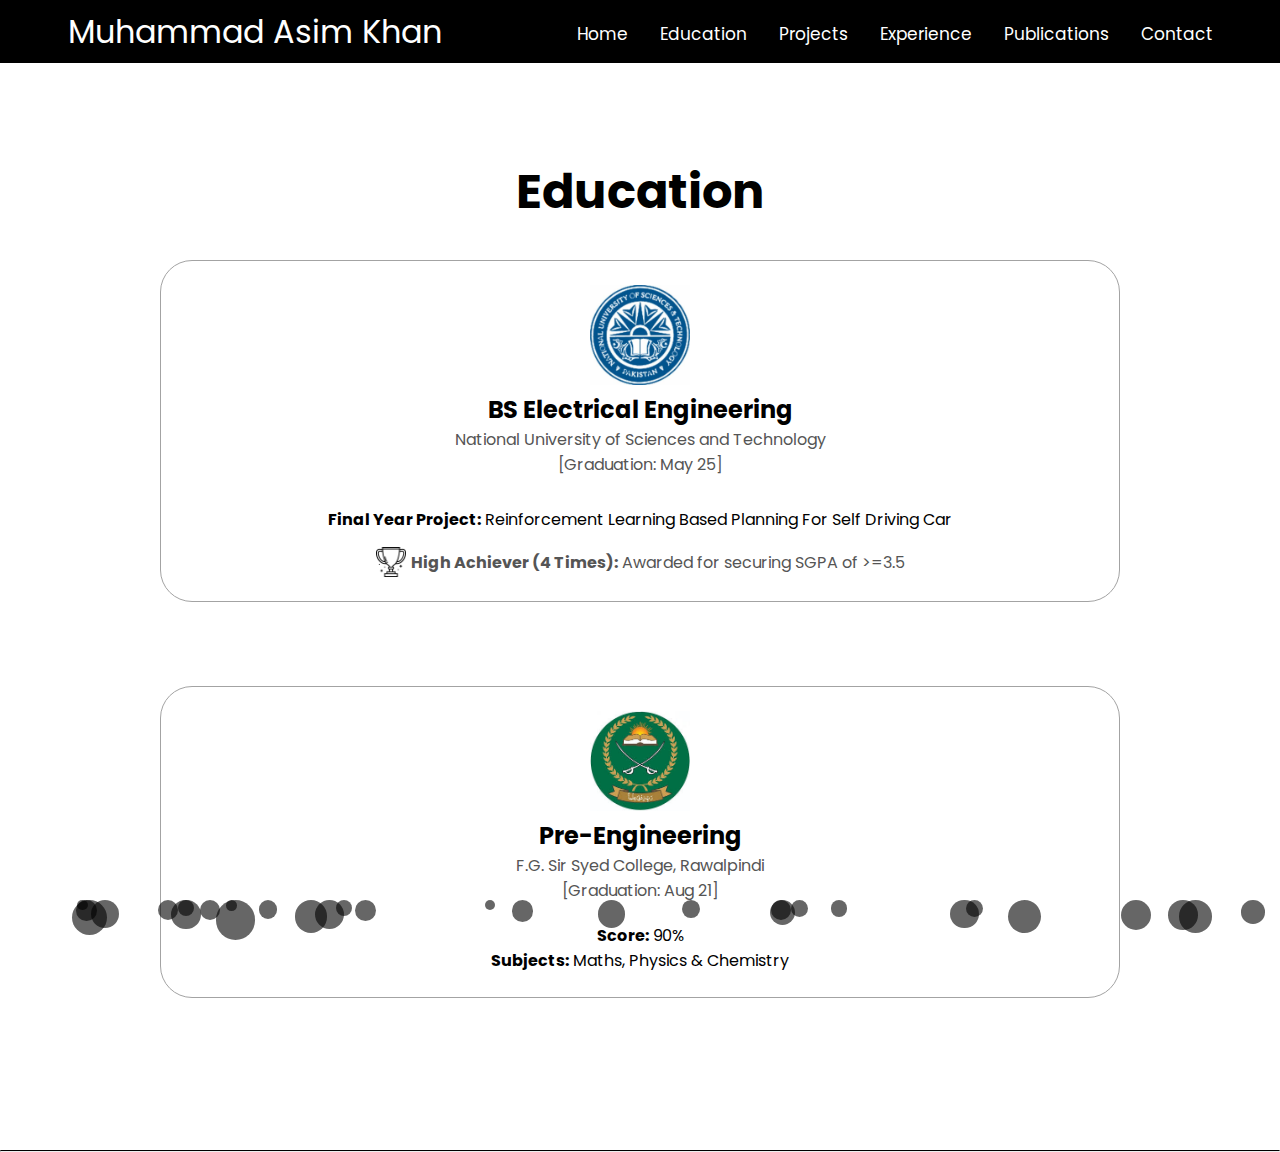
==== education.html @ e529ae90 "Initial Commit" ====
<!DOCTYPE html>
<html lang="en">
  <head>
    <meta charset="UTF-8" />
    <meta http-equiv="X-UA-Compatible" content="IE=edge" />
    <meta name="viewport" content="width=device-width, initial-scale=1.0" />
    <title>Muhammad Asim Khan</title>
    <link rel="stylesheet" href="assets/css/style.css" />
    <link rel="stylesheet" href="assets/css/mediaqueries.css" />
    <link rel="icon" type="image/png" href="assets/images/logo.png">
  </head>
<!-- ########################################################################        BODY         ################################################################################# -->
  <body>
    <nav id="desktop-nav" style="background-color: black; color: white; position: fixed; top: 0; width: 100%; z-index: 100; height: 7vh;">
      <div class="logo">Muhammad Asim Khan</div>
      <div>
        <ul class="nav-links">
          <li><a href="index.html" style="color: white; font-weight: normal; font-size: 17px;" 
            onmouseover="this.style.fontWeight='bold'; this.style.fontSize='20px'" 
            onmouseout="this.style.fontWeight='normal'; this.style.fontSize='17px'">Home</a></li>
          
          <li><a href="education.html" style="color: white; font-weight: normal; font-size: 17px;" 
            onmouseover="this.style.fontWeight='bold'; this.style.fontSize='20px'" 
            onmouseout="this.style.fontWeight='normal'; this.style.fontSize='17px'">Education</a></li>
          
          <li><a href="projects.html" style="color: white; font-weight: normal; font-size: 17px;" 
            onmouseover="this.style.fontWeight='bold'; this.style.fontSize='20px'" 
            onmouseout="this.style.fontWeight='normal'; this.style.fontSize='17px'">Projects</a></li>
          
          <li><a href="experience.html" style="color: white; font-weight: normal; font-size: 17px;" 
            onmouseover="this.style.fontWeight='bold'; this.style.fontSize='20px'" 
            onmouseout="this.style.fontWeight='normal'; this.style.fontSize='17px'">Experience</a></li>
          
          <li><a href="publications.html" style="color: white; font-weight: normal; font-size: 17px;" 
            onmouseover="this.style.fontWeight='bold'; this.style.fontSize='20px'" 
            onmouseout="this.style.fontWeight='normal'; this.style.fontSize='17px'">Publications</a></li>
          
          <li><a href="contact.html" style="color: white; font-weight: normal; font-size: 17px;" 
            onmouseover="this.style.fontWeight='bold'; this.style.fontSize='20px'" 
            onmouseout="this.style.fontWeight='normal'; this.style.fontSize='17px'">Contact</a></li>
        </ul> 
      </div>
    </nav>
    <nav id="hamburger-nav" style="background-color: black; color: white; position: fixed; top: 0; width: 100%; z-index: 1000; height: 7vh;">
      <div class="logo" style="font-size: medium;">Muhammad Asim Khan</div>
      <div class="hamburger-menu">
        <div class="hamburger-icon" onclick="toggleMenu()">
          <span style="background-color: white;"></span>
          <span style="background-color: white;"></span>
          <span style="background-color: white;"></span>
        </div>
        <div class="menu-links">
          <li><a href="index.html" onclick="toggleMenu()" style="color: black; font-size: medium;">Home</a></li>
          <li><a href="education.html" onclick="toggleMenu()" style="color: black; font-size: medium;">Education</a></li>
          <li><a href="projects.html" onclick="toggleMenu()" style="color: black; font-size: medium;">Projects</a></li>
          <li><a href="experience.html" onclick="toggleMenu()" style="color: black; font-size: medium;">Experience</a></li>
          <li><a href="publications.html" onclick="toggleMenu()" style="color: black; font-size: medium;">Publications</a></li>
          <li><a href="contact.html" onclick="toggleMenu()" style="color: black; font-size: medium;">Contact</a></li>
        </div>
      </div>
    </nav>
    <!-- <div id="news-bar" style="background-color: lightgrey; color: #000; position: fixed; top: 7vh; width: 100%; z-index: 100; height: 3vh; text-align: center; font-size: 16px; overflow: hidden;">
      <p><strong>Latest Update:</strong> Conference paper "Assistive Feeding System: Design and Evaluation" accepted to International Conference of Robotics and Automation in Industry (ICRAI) 2024</p>
    </div> -->
<!-- ########################################################################        Education         ################################################################################### -->
    <section id="education">
      <div style="margin-top: 120px;">
        <h1 class="title">Education</h1>
      </div>
      <div class="education-details-container" style="display: flex; flex-direction: column; gap: 20px;">
        
        <!-- University Name - Degree -->
        <div class="about-containers">
          <div class="details-container" style="display: flex; flex-direction: column; align-items: center;">
            <a href="https://nust.edu.pk/" target="_blank">
              <img src="./assets/images/nust.png" alt="NUST" class="icon" style="width: 100px; height: 100px;" />
            </a>
            <h2 class="education-sub-title" style="margin-bottom: 0;">BS Electrical Engineering</h2>
            <p style="margin-top: 0;">National University of Sciences and Technology<br>[Graduation: May 25]</p>
            <ul style="margin-top: 30px; list-style-type: none;">
              <li style="text-align: center; margin-bottom: 5px;"><strong>Final Year Project:</strong> Reinforcement Learning Based Planning For Self Driving Car</li>
            </ul>
            <div class="award-container" style="display: flex; justify-content: center; align-items: center; margin-top: 10px;">
              <img src="./assets/images/award.png" alt="Award Icon" style="width: 30px; margin-right: 5px;" />
              <p style="margin: 0; text-align: left;"><strong>High Achiever (4 Times):</strong> Awarded for securing SGPA of >=3.5</p>
            </div>
          </div>
        </div>
        
        <!-- University Name - Degree -->
        <div class="about-containers">
          <div class="details-container" style="display: flex; flex-direction: column; align-items: center;">
            <a href="https://fgssc.edu.pk/" target="_blank">
              <img src="./assets/images/fg.png" alt="FG Rawalpindi" class="icon" style="width: 100px; height: 100px;" />
            </a>
            <h2 class="education-sub-title" style="margin-bottom: 0; text-align: center;">Pre-Engineering</h2>
            <p style="margin-top: 0; text-align: center;">F.G. Sir Syed College, Rawalpindi<br>[Graduation: Aug 21]</p>
            <ul style="margin-top: 20px; list-style-type: none;">
              <li style="text-align: center;"><strong>Score:</strong> 90%</li>
              <li style="text-align: center;"><strong>Subjects:</strong> Maths, Physics & Chemistry</li>
            </ul>
          </div>
        </div>
        
      </div>
      <div class="bubbles-container"></div>
    </section>
    <hr style="border-top: 1px solid black; width: 100%; margin-top: 120px; margin-bottom: 0px;">
    <script src="assets/js/script.js"></script>
  </body>
</html>
---- assets/css/style.css ----
/* GENERAL */

@import url("https://fonts.googleapis.com/css2?family=Poppins:wght@300;400;500;600&display=swap");

* {
  margin: 0;
  padding: 0;
}

body {
  font-family: "Poppins", sans-serif;
}

html {
  scroll-behavior: smooth;
}

p {
  color: rgb(85, 85, 85);
}


/* Ensure the body and HTML do not exceed the viewport width */
html, body {
  width: 100%;
  overflow-x: hidden;
}

/* Prevent sections from being too wide */
section {
  max-width: 100vw;
  overflow-x: hidden;
}

/* Ensure elements don't cause horizontal scrolling */
* {
  box-sizing: border-box;
  max-width: 100%;
}

/* TRANSITION */

a,
.btn {
  transition: all 300ms ease;
}

/* DESKTOP NAV */

nav,
.nav-links {
  display: flex;
}

nav {
  justify-content: space-around;
  align-items: center;
  height: 17vh;
}

.nav-links {
  gap: 2rem;
  list-style: none;
  font-size: 1.5rem;
}

a {
  color: black;
  text-decoration: none;
  text-decoration-color: white;
}

a:hover {
  color: grey;
  text-decoration: underline;
  text-underline-offset: 1rem;
  text-decoration-color: rgb(181, 181, 181);
}

.logo {
  font-size: 2rem;
}

.logo:hover {
  cursor: default;
}

/* HAMBURGER MENU */

#hamburger-nav {
  display: none;
}

.hamburger-menu {
  position: relative;
  display: inline-block;
}

.hamburger-icon {
  display: flex;
  flex-direction: column;
  justify-content: space-between;
  height: 24px;
  width: 30px;
  cursor: pointer;
}

.hamburger-icon span {
  width: 100%;
  height: 2px;
  background-color: black;
  transition: all 0.3 ease-in-out;
}

.menu-links {
  position: absolute;
  top: 100%;
  right: 0;
  background-color: white;
  width: fit-content;
  max-height: 0;
  overflow: hidden;
  transition: all 0.3 ease-in-out;
}

.menu-links a {
  display: block;
  padding: 10px;
  text-align: center;
  font-size: 1.5rem;
  color: black;
  text-decoration: none;
  transition: all 0.3 ease-in-out;
}

.menu-links li {
  list-style: none;
}

.menu-links.open {
  max-height: 300px;
}

.hamburger-icon.open span:first-child {
  transform: rotate(45deg) translate(10px, 5px);
}

.hamburger-icon.open span:nth-child(2) {
  opacity: 0;
}

.hamburger-icon.open span:last-child {
  transform: rotate(-45deg) translate(10px, -5px);
}

.hamburger-icon span:first-child {
  transform: none;
}

.hamburger-icon span:first-child {
  opacity: 1;
}

.hamburger-icon span:first-child {
  transform: none;
}

/* SECTIONS */

section {
  padding-top: 4vh;
  height: 96vh;
  margin: 0 10rem;
  box-sizing: border-box;
  min-height: fit-content;
}

.section-container {
  display: flex;
}

/* PROFILE SECTION */

#profile {
  display: flex;
  justify-content: center;
  gap: 5rem;
  height: 80vh;
}

.section__pic-container {
  display: flex;
  height: 400px;
  width: 400px;
  margin: auto 0;
}

.section__text {
  align-self: center;
  text-align: center;
}

.section__text p {
  font-weight: 600;
}

.section__text__p1 {
  text-align: center;
}

.section__text__p2 {
  font-size: 1.75rem;
  margin-bottom: 1rem;
}

.title {
  font-size: 3rem;
  text-align: center;
}

#socials-container {
  display: flex;
  justify-content: center;
  margin-top: 1rem;
  gap: 1rem;
}

/* ICONS */

.icon {
  cursor: pointer;
  height: 2rem;
}

/* BUTTONS */

.btn-container {
  display: flex;
  justify-content: center;
  gap: 1rem;
}

.btn {
  font-weight: 600;
  transition: all 300ms ease;
  padding: 1rem;
  width: 8rem;
  border-radius: 2rem;
}

.btn-color-1,
.btn-color-2 {
  border: rgb(53, 53, 53) 0.1rem solid;
}

.btn-color-1:hover,
.btn-color-2:hover {
  cursor: pointer;
}

.btn-color-1,
.btn-color-2:hover {
  background: rgb(53, 53, 53);
  color: white;
}

.btn-color-1:hover {
  background: rgb(0, 0, 0);
}

.btn-color-2 {
  background: none;
}

.btn-color-2:hover {
  border: rgb(255, 255, 255) 0.1rem solid;
}

.btn-github:hover {
  background: rgb(53, 53, 53);
  color: white;
}

.btn-demo:hover {
  background: rgb(53, 53, 53);
  color: white;
}

.btn-container {
  gap: 1rem;
}

/* ABOUT SECTION */

#about {
  position: relative;
}

.about-containers {
  gap: 2rem;
  margin-bottom: 2rem;
  margin-top: 2rem;
}

.about-details-container {
  justify-content: center;
  flex-direction: column;
}

.about-containers,
.about-details-container {
  display: flex;
}

.about-pic {
  border-radius: 2rem;
}

.arrow {
  position: absolute;
  right: -5rem;
  bottom: 2.5rem;
}

.details-container {
  padding: 1.5rem;
  flex: 1;
  background: white;
  border-radius: 2rem;
  border: rgb(53, 53, 53) 0.1rem solid;
  border-color: rgb(163, 163, 163);
  text-align: center;
}

.section-container {
  gap: 4rem;
  height: 80%;
}

.section__pic-container {
  height: 400px;
  width: 400px;
  margin: auto 0;
}

/* EXPERIENCE SECTION */

#experience {
  position: relative;
}

.experience-sub-title {
  color: rgb(85, 85, 85);
  font-weight: 600;
  font-size: 1.75rem;
  margin-bottom: 2rem;
}

.experience-details-container {
  display: flex;
  justify-content: center;
  flex-direction: column;
}

.article-container {
  display: flex;
  text-align: initial;
  flex-wrap: wrap;
  flex-direction: row;
  gap: 2.5rem;
  justify-content: space-around;
}

article {
  display: flex;
  width: 10rem;
  justify-content: space-around;
  gap: 0.5rem;
}

article .icon {
  cursor: default;
}

/* PROJECTS SECTION */

#projects {
  position: relative;
}

.color-container {
  border-color: rgb(163, 163, 163);
  background: rgb(250, 250, 250);
}

.project-img {
  border-radius: 2rem;
  width: 90%;
  height: 90%;
}

.project-title {
  margin: 1rem;
  color: black;
}

.project-btn {
  color: black;
  border-color: rgb(163, 163, 163);
}

/* CONTACT */

#contact {
  display: flex;
  flex-direction: column;
}

.contact-info-upper-container {
  display: flex;
  justify-content: center;
  border-radius: 2rem;
  border: rgb(53, 53, 53) 0.1rem solid;
  border-color: rgb(163, 163, 163);
  background: (250, 250, 250);
  margin: 2rem auto;
  padding: 0.5rem;
}

.contact-info-container {
  display: flex;
  align-items: center;
  justify-content: center;
  gap: 0.5rem;
  margin: 1rem;
}

.contact-info-container p {
  font-size: larger;
}

.contact-icon {
  cursor: default;
}

.email-icon {
  height: 2.5rem;
}

/* FOOTER SECTION */

footer {
  height: 26vh;
  margin: 0 1rem;
}

footer p {
  text-align: center;
}


/* Project Grid Styles */
.projects-grid {
  display: flex;
  flex-wrap: wrap;
  justify-content: center;
  gap: 20px;
  margin-top: 40px;
  margin-bottom: 40px;
  z-index: 1;
}

/* Project Card Styles */
.project-card {
  width: 350px;
  height: 400px;
  text-align: center;
  position: relative;
  overflow: hidden;
  border-radius: 10px;
  box-shadow: 0 4px 6px rgba(0, 0, 0, 0.1);
  transition: transform 0.3s ease;
  cursor: pointer;
}

.project-card:hover {
  transform: scale(1.05);
  border-color: black;
}

.project-img {
  width: 100%;
  height: 100%;
  object-fit: cover;
  transition: opacity 0.3s ease;
}

.project-info {
  position: absolute;
  bottom: 0;
  width: 100%;
  background: rgba(0, 0, 0, 0.7);
  color: #fff;
  padding: 20px;
  opacity: 0;
  transition: opacity 0.3s ease;
}

.project-card:hover .project-info {
  opacity: 1;
}

/* Popup Styles */
.popup-overlay {
  display: none;
  position: fixed;
  top: 0;
  left: 0;
  width: 100%;
  height: 100%;
  background: rgba(0, 0, 0, 0.8);
  justify-content: center;
  align-items: center;
  z-index: 1000;
}

.popup-content {
  background: #fff;
  padding: 30px;
  border-radius: 10px;
  max-width: 600px;
  width: 90%;
  text-align: center;
}

.close-btn {
  position: absolute;
  top: 20px;
  right: 20px;
  font-size: 72px;
  cursor: pointer;
  color: #fff;
}

.section__text__p2 {
  font-size: 1.75rem;
  margin-bottom: 1rem;
  height: 2.4rem; /* Set fixed height to avoid shifting */
  min-width: 200px; /* Prevent horizontal collapse */
  white-space: nowrap; /* Keep text in a single line */
  overflow: hidden; /* Hide overflowing text */
  border-right: 2px solid #ffffff; /* Optional cursor effect */
  animation: blink-cursor 0.7s infinite step-end alternate;
}

@keyframes blink-cursor {
  50% { border-color: transparent; }
}
---- assets/css/mediaqueries.css ----
@media screen and (max-width: 1400px) {
  #profile {
    height: 83vh;
    margin-bottom: 6rem;
  }
  .about-containers {
    flex-wrap: wrap;
  }
  #contact,
  #projects {
    height: fit-content;
  }
}

@media screen and (max-width: 1200px) {
  #desktop-nav {
    display: none;
  }
  #hamburger-nav {
    display: flex;
  }
  #experience,
  .experience-details-container {
    margin-top: 2rem;
  }
  #profile,
  .section-container {
    display: block;
  }
  .arrow {
    display: none;
  }
  section,
  .section-container {
    height: fit-content;
  }
  section {
    margin: 0 5%;
  }
  .section__pic-container {
    width: 275px;
    height: 275px;
    margin: 0 auto 2rem;
  }
  .about-containers {
    margin-top: 0;
  }
}

@media screen and (max-width: 600px) {
  /* General body adjustments to prevent horizontal scrolling */
  body {
    overflow-x: hidden; /* Disable horizontal scrolling */
  }

  /* Adjusting the profile section */
  #profile {
    height: auto; /* Allow height to adjust based on content */
    margin-bottom: 0; /* Remove bottom margin */
    flex-direction: column; /* Stack items vertically */
    align-items: center; /* Center items */
    width: 100%; /* Ensure it takes full width */
    padding: 0 1rem; /* Add padding to prevent content from touching edges */
    box-sizing: border-box; /* Include padding in width calculation */
  }

  .section__pic-container {
    margin-top: 100px;
    width: 200px; /* Reduce width for mobile */
    height: 200px; /* Allow height to adjust based on content */
    max-width: 300px; /* Set a maximum width for the image */
    /* margin: 0 auto;  */
  }

  #about{
    margin-top: -20px;
  }

  .about-pic{
    margin-left: auto;
    margin-right: auto;
  }

  /* Adjusting contact section to prevent horizontal scrolling */
  #contact {
    display: flex;
    flex-direction: column; /* Stack items vertically */
    align-items: center; /* Center items */
    padding: 1rem; /* Add padding for better spacing */
    width: 100%; /* Ensure it takes full width */
    overflow: hidden; /* Prevent overflow */
  }

  .contact-info-upper-container {
    width: 100%; /* Ensure it takes full width */
    padding: 0.5rem; /* Add padding for better spacing */
    box-sizing: border-box; /* Include padding in width calculation */
    padding: auto;
    flex-direction: column;
  }

  .contact-info-container {
    width: 100%; /* Ensure it takes full width */
    flex-direction: column; /* Stack items vertically */
    align-items: center; /* Center items */
    margin: 0; /* Remove margin to prevent overflow */
  }

  .contact-info-container p {
    font-size: 1rem; /* Adjust font size for better readability */
    text-align: center; /* Center text */
  }

  /* Adjusting margins for the entire section */
  section {
    margin: 0 2%; /* Reduce margins for better fit */
  }
}

@media (max-width: 768px) {
  .section-container {
    flex-direction: column;
    margin-top: 20px;
  }

  .section__pic-container {
    margin-bottom: 20px;
  }

  .about-details-container {
    flex-direction: column;
    align-items: center;
    text-align: center;
  }

  .text-container {
    padding: 0 10px;
  }

  .about-pic {
    width: 80%;
    height: auto;
  }
}

.project-btn.active {
  background-color: #333;
  color: #fff;
}

.details-container {
  display: none; 
}

.details-container[style="display: flex;"] {
  display: flex;
}

/* Full-screen bubble animation effect in the profile section */
#profile {
  position:relative; /* Ensure that bubbles are placed above the content */
  overflow:visible; /* Prevent horizontal scrolling */
}

/* Container for the bubbles */
.bubbles-container {
  position: fixed; /* Absolute positioning to float over content */
  top: 100%;
  left: 0px;
  width: 100%;
  height: 100%;
  pointer-events: none; /* Make sure bubbles don't block interactions */
  z-index: -1; /* Place bubbles behind the content */
}

@keyframes bubble {
  0% {
    transform: translateY(0) scale(0.5);
    opacity: 1;
  }
  50% {
    /* transform: translateY(-200px) scale(0.5);   */
    opacity: 0.5;
  }
  100% {
    transform: translateY(-900px) scale(1);
    opacity: 0;
  }
}

.bubble {
  position: absolute;
  background-color: rgba(0, 0, 0, 0.6);
  border-radius: 50%;
  pointer-events: none;
  animation: bubble 15s infinite ease-in-out;
}

.bubble:nth-child(odd) {
  animation-duration: 7s; /* Vary animation duration for randomness */
}

.bubble:nth-child(even) {
  animation-duration: 5s;
}
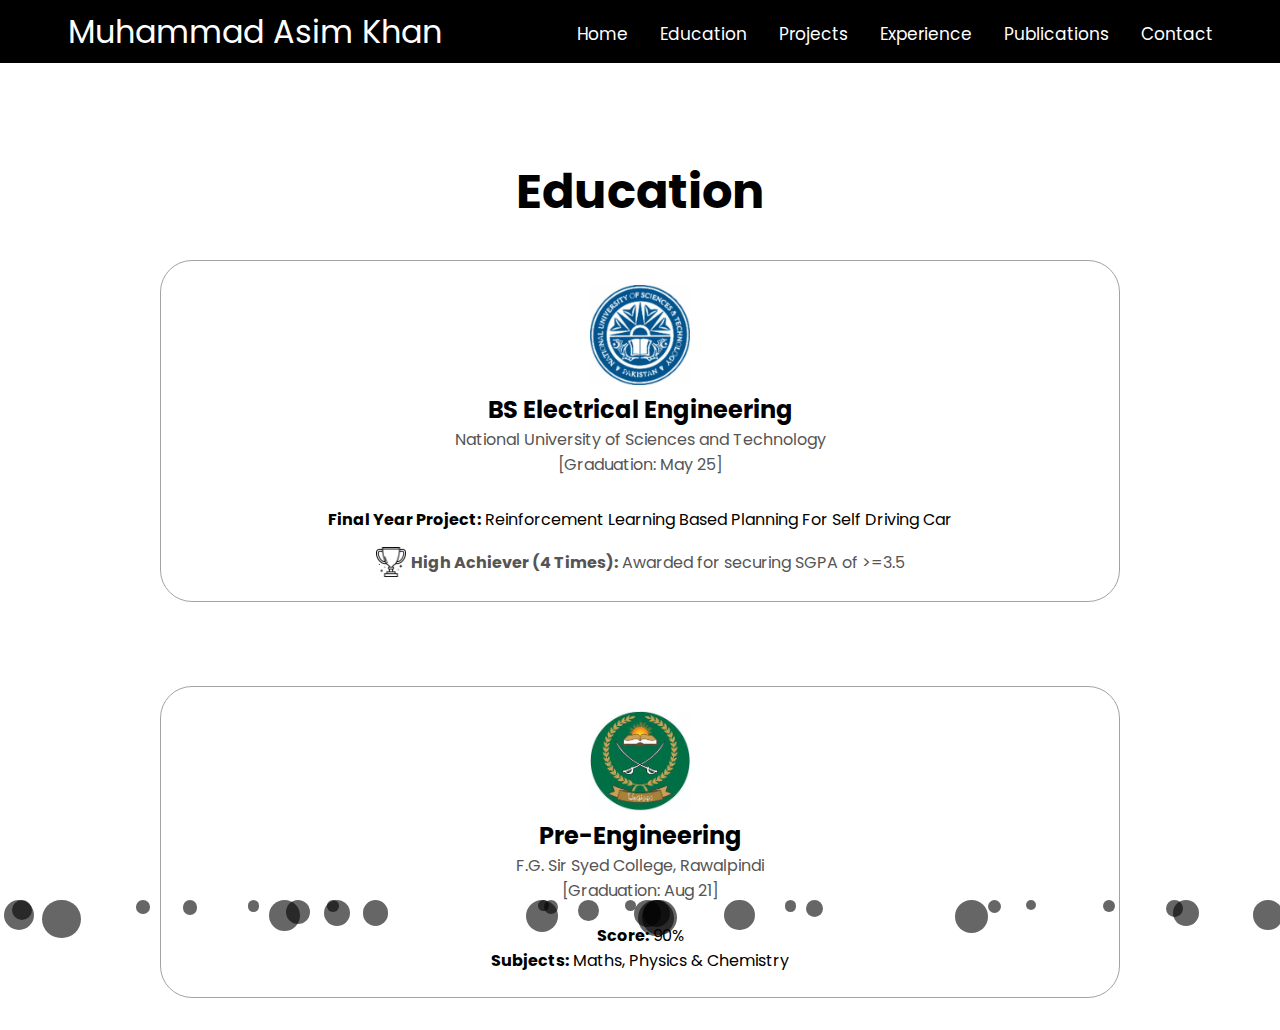
==== commit cd33e36f: "remove hr" ====
--- a/education.html
+++ b/education.html
@@ -105,7 +105,6 @@
       </div>
       <div class="bubbles-container"></div>
     </section>
-    <hr style="border-top: 1px solid black; width: 100%; margin-top: 120px; margin-bottom: 0px;">
     <script src="assets/js/script.js"></script>
   </body>
 </html>
--- a/assets/css/mediaqueries.css
+++ b/assets/css/mediaqueries.css
@@ -109,6 +109,7 @@
   .contact-info-container p {
     font-size: 1rem; /* Adjust font size for better readability */
     text-align: center; /* Center text */
+    margin-bottom: 20px;
   }
 
   /* Adjusting margins for the entire section */
